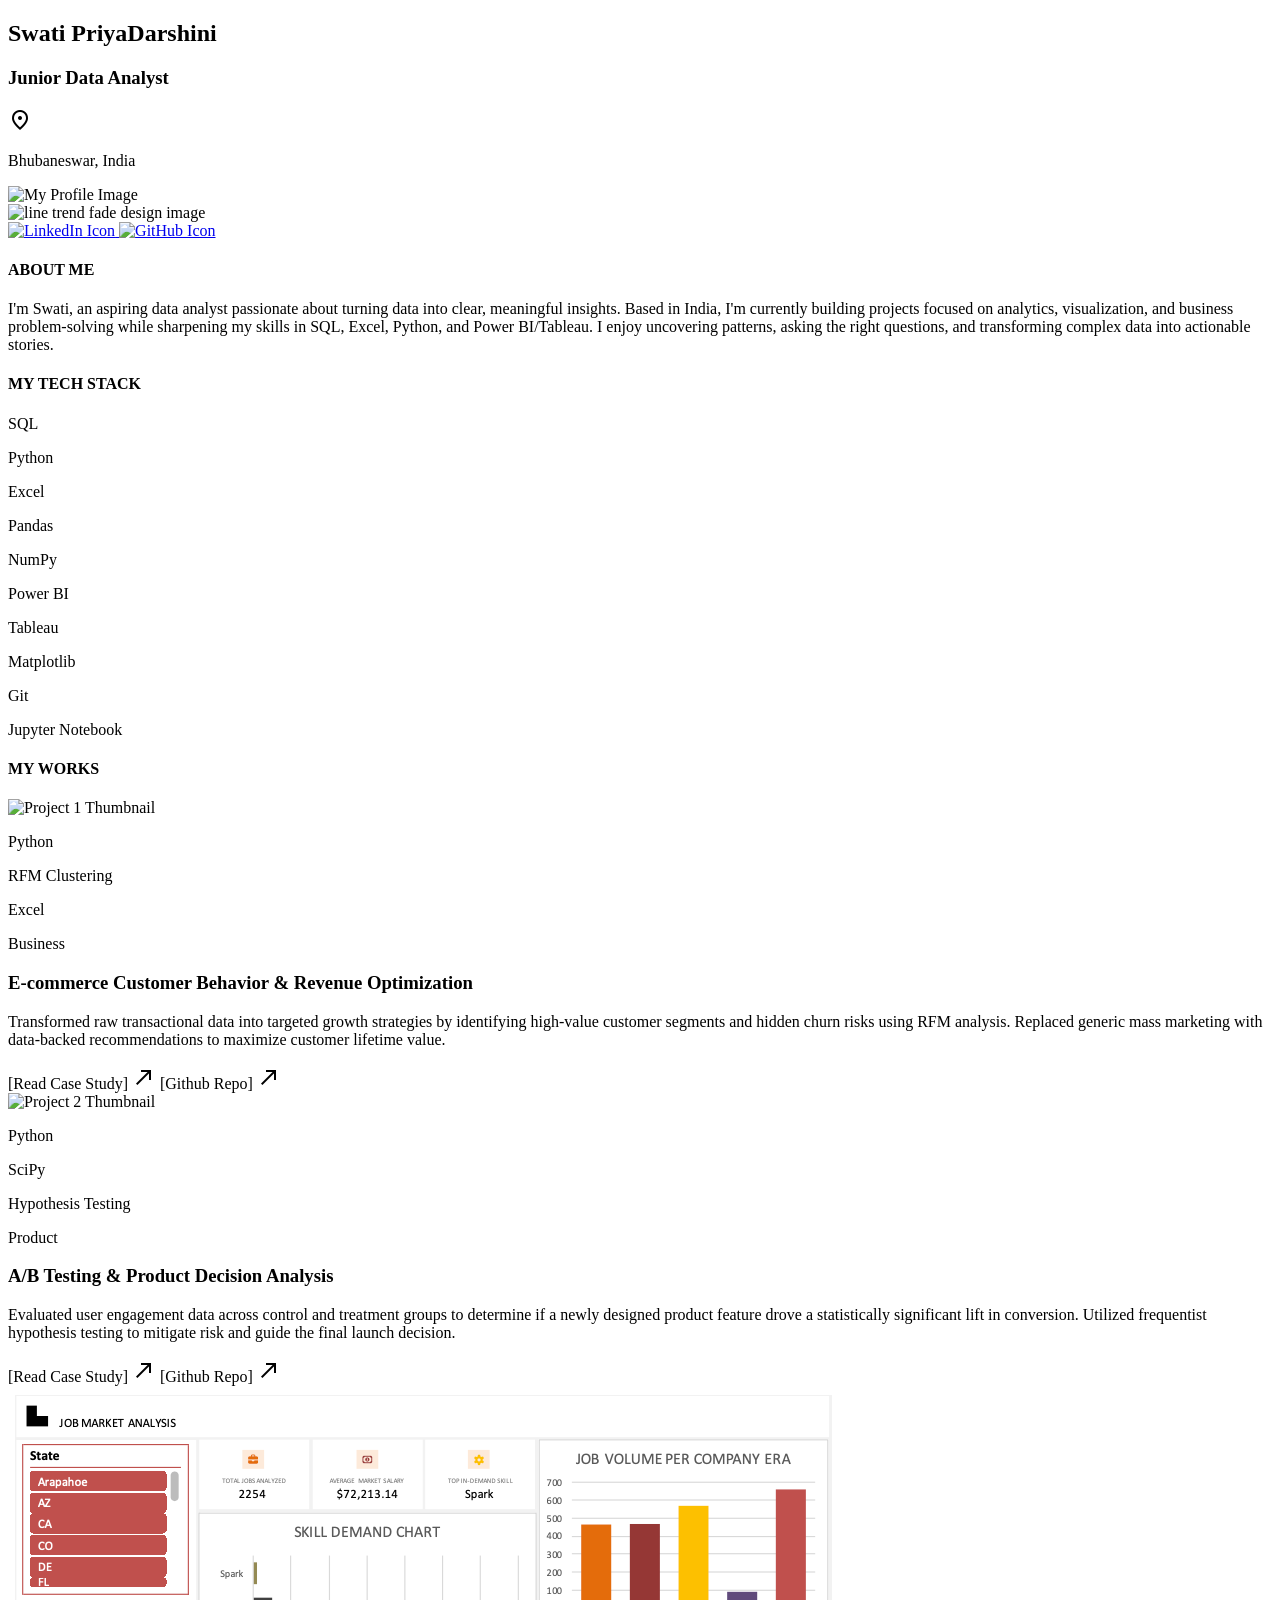
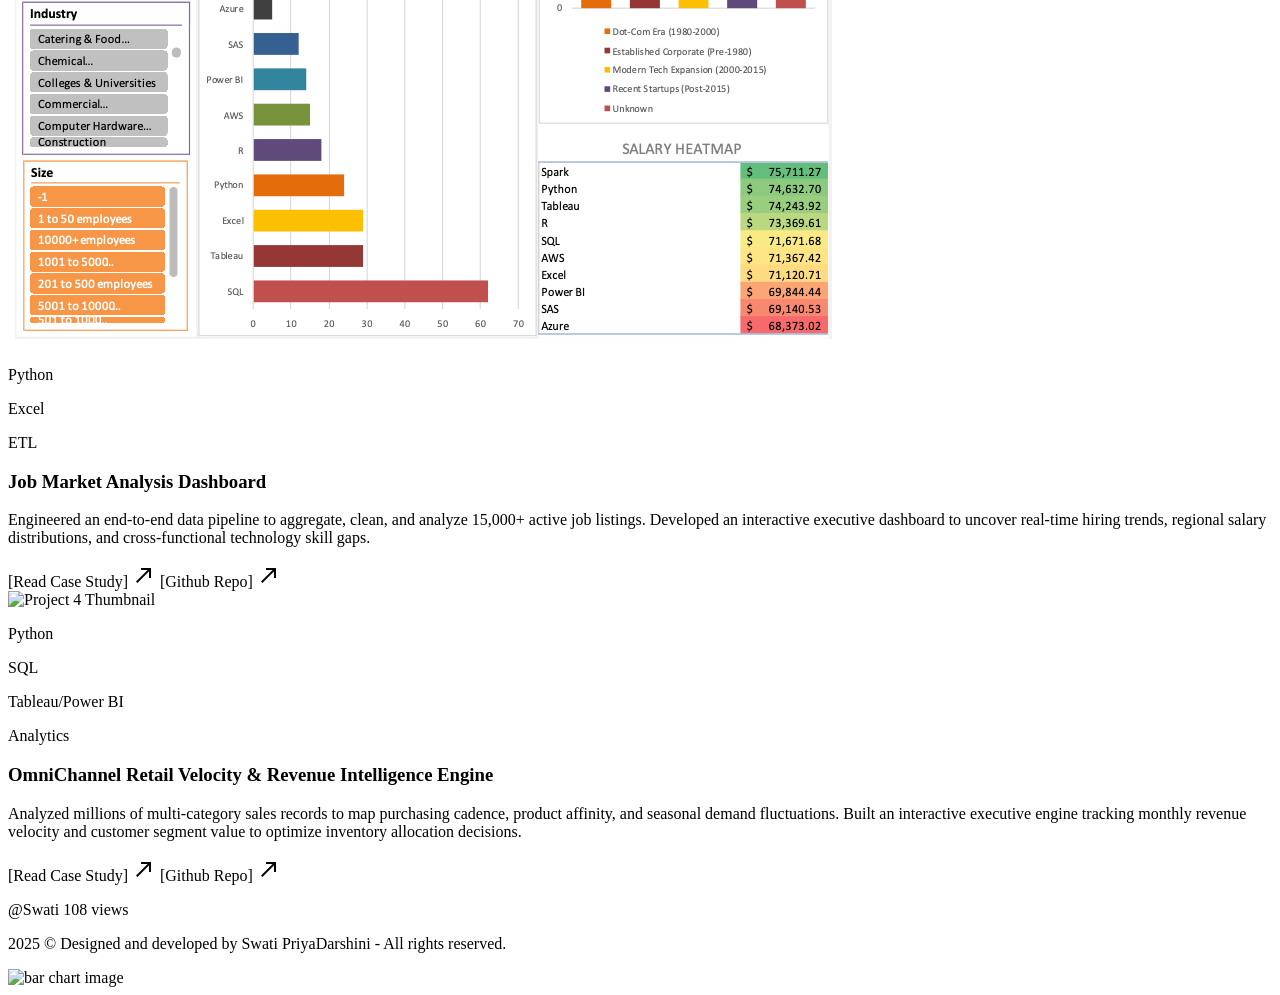
==== index.html @ 1c578d5c "added/updated files" ====
<!DOCTYPE html>
<html lang="en">
<head>
    <meta charset="UTF-8" />
    <meta name="viewport" content="width=device-width, initial-scale=1.0" />
    <title>Swati PriyaDarshini | Data Analyst</title>

    <!-- Google Fonts link for icons -->
    <link href="https://fonts.googleapis.com/css2?family=Material+Symbols+Outlined" rel="stylesheet" />

    <!-- Google Fonts -->
    <link rel="preconnect" href="https://fonts.googleapis.com">
    <link rel="preconnect" href="https://fonts.gstatic.com" crossorigin>
    <link href="https://fonts.googleapis.com/css2?family=Inter:wght@300;400;500;600;700;800&display=swap" rel="stylesheet">


    <!-- CSS -->
    <link rel="stylesheet" href="css/style.css" />
</head>
<body>
    <div class = "content-wrapper">

        <!-- HERO and PROFILE SECTIONS -->
        <section class = "profile-section">
            <div class = "background-container"></div>
            <div class = "profile-container">
                <div class = "profile-info">
                    <h2 class = "my-name">Swati PriyaDarshini</h2>
                    <h3 class = "my-position">Junior Data Analyst</h3>
                    <div class = "location-container">
                        <span class="material-symbols-outlined">location_on</span>
                        <p>Bhubaneswar, India</p>
                    </div>
                </div>

                <div class="profile-image-wrapper">
                    <img class="profile-image" src="assets/images/profile.png" alt="My Profile Image">
                    <div class="login-status-dot"></div>
                </div>
                
                <img class="faded-line-plot" src="assets/images/line-trend-design.png" alt="line trend fade design image">
                
                <div class = "socials-container">
                    <a href="https://linkedin.com" class="linkedin-icon" target="_blank">
                        <img src="assets/icons/linkedin-brands-solid-full.svg" alt="LinkedIn Icon">
                    </a>
                    
                    <a href="https://github.com" class="github-icon" target="_blank">
                        <img src="assets/icons/github-brands-solid-full.svg" alt="GitHub Icon">
                    </a>
                </div>
            </div>
        </section>

        <div class = "spacing-rectangle-1"></div>

        <!-- ABOUT ME AND MY TECH STACK SECTION -->
        <section class = "about-me-section">
            <div class = "about-me-container"> 
                <h4>ABOUT ME</h4>
                <p>
                    I'm Swati, an aspiring data analyst passionate about turning data into clear, meaningful insights. 
                    Based in India, I'm currently building projects focused on analytics, visualization, and business 
                    problem-solving while sharpening my skills in SQL, Excel, Python, and Power BI/Tableau. I enjoy 
                    uncovering patterns, asking the right questions, and transforming complex data into actionable stories.
                </p>
            </div>

            <div class = "my-tech-stack-container">
                <h4>MY TECH STACK</h4>
                <div>
                    <p class = "tech-stack-tag ts1">SQL</p>
                    <p class = "tech-stack-tag ts2">Python</p>
                    <p class = "tech-stack-tag ts3">Excel</p>
                    <p class = "tech-stack-tag ts4">Pandas</p>
                    <p class = "tech-stack-tag ts5">NumPy</p>
                    <p class = "tech-stack-tag ts6">Power BI</p>
                    <p class = "tech-stack-tag ts7">Tableau</p>
                    <p class = "tech-stack-tag ts8">Matplotlib</p>
                    <p class = "tech-stack-tag ts9">Git</p>
                    <p class = "tech-stack-tag ts10">Jupyter Notebook</p>
                </div>
            </div>
        </section>

        <!-- MY WORKS/PROJECTS SECTION -->
         <section class = "my-works-section">
            <div class = "section-header-rectangle">
                <h4>MY WORKS</h4>
            </div>
            <div class = "projects-display-container">
                <div class = "project-card project-1">
                    <img class = "project-thumbnail" src = "assets/images/thumbnail-01.png" alt = "Project 1 Thumbnail">
                    <div class = "tags-container">
                        <p class = "tag">Python</p>
                        <p class = "tag">RFM Clustering</p>
                        <p class = "tag">Excel</p>
                        <p class = "tag">Business</p>
                    </div>
                    <div class = "project-description-container">
                        <h3>E-commerce Customer Behavior & Revenue Optimization</h3>
                        <p>
                            Transformed raw transactional data into targeted growth strategies by identifying high-value 
                            customer segments and hidden churn risks using RFM analysis. Replaced generic mass marketing 
                            with data-backed recommendations to maximize customer lifetime value.
                        </p>
                    </div>
                    <div class = "project-links-container">
                        <a>
                            [Read Case Study]
                            <span class="material-symbols-outlined">call_made</span>
                        </a>
                        <a>
                            [Github Repo]
                            <span class="material-symbols-outlined">call_made</span>
                        </a>
                    </div>
                </div>

                <div class = "project-card project-2">
                    <img class = "project-thumbnail" src = "assets/images/thumbnail-02.png" alt = "Project 2 Thumbnail">
                    <div class = "tags-container">
                        <p class = "tag">Python</p>
                        <p class = "tag">SciPy</p>
                        <p class = "tag">Hypothesis Testing</p>
                        <p class = "tag">Product</p>
                    </div>
                    <div class = "project-description-container">
                        <h3>A/B Testing & Product Decision Analysis</h3>
                        <p>
                            Evaluated user engagement data across control and treatment groups to determine if a newly 
                            designed product feature drove a statistically significant lift in conversion. Utilized 
                            frequentist hypothesis testing to mitigate risk and guide the final launch decision.
                        </p>
                    </div>
                    <div class = "project-links-container">
                        <a>
                            [Read Case Study]
                            <span class="material-symbols-outlined">call_made</span>
                        </a>
                        <a>
                            [Github Repo]
                            <span class="material-symbols-outlined">call_made</span>
                        </a>
                    </div>
                </div>

                <div class = "project-card project-3">
                    <img class = "project-thumbnail" src = "assets/images/thumbnail-03.png" alt = "Project 3 Thumbnail">
                    <div class = "tags-container">
                        <p class = "tag">Python</p>
                        <p class = "tag">Excel</p>
                        <p class = "tag">ETL</p>
                    </div>
                    <div class = "project-description-container">
                        <h3>Job Market Analysis Dashboard</h3>
                        <p>
                            Engineered an end-to-end data pipeline to aggregate, clean, and analyze 15,000+ active job 
                            listings. Developed an interactive executive dashboard to uncover real-time hiring trends, 
                            regional salary distributions, and cross-functional technology skill gaps.
                        </p>
                    </div>
                    <div class = "project-links-container">
                        <a>
                            [Read Case Study]
                            <span class="material-symbols-outlined">call_made</span>
                        </a>
                        <a>
                            [Github Repo]
                            <span class="material-symbols-outlined">call_made</span>
                        </a>
                    </div>
                </div>

                <div class = "project-card project-4">
                    <img class = "project-thumbnail" src = "assets/images/thumbnail-04.png" alt = "Project 4 Thumbnail">
                    <div class = "tags-container">
                        <p class = "tag">Python</p>
                        <p class = "tag">SQL</p>
                        <p class = "tag">Tableau/Power BI</p>
                        <p class = "tag">Analytics</p>
                    </div>
                    <div class = "project-description-container">
                        <h3>OmniChannel Retail Velocity & Revenue Intelligence Engine</h3>
                        <p>
                            Analyzed millions of multi-category sales records to map purchasing cadence, product affinity, 
                            and seasonal demand fluctuations. Built an interactive executive engine tracking monthly revenue 
                            velocity and customer segment value to optimize inventory allocation decisions.
                        </p>
                    </div>
                    <div class = "project-links-container">
                        <a>
                            [Read Case Study]
                            <span class="material-symbols-outlined">call_made</span>
                        </a>
                        <a>
                            [Github Repo]
                            <span class="material-symbols-outlined">call_made</span>
                        </a>
                    </div>
                </div>
            </div>
        </section>

        <div class = "spacing-rectangle-2"></div>

        <footer>
            <div>
                <p>@Swati <span>108</span> views</p>
                <p>2025 © Designed and developed by Swati PriyaDarshini - All rights reserved.</p>       
            </div>     
            <img src = "assets/images/chart.png" alt = "bar chart image">
        </footer>

        <!-- JS -->
        <script src="js/script.js"></script>

    </div>  
</body>
</html>
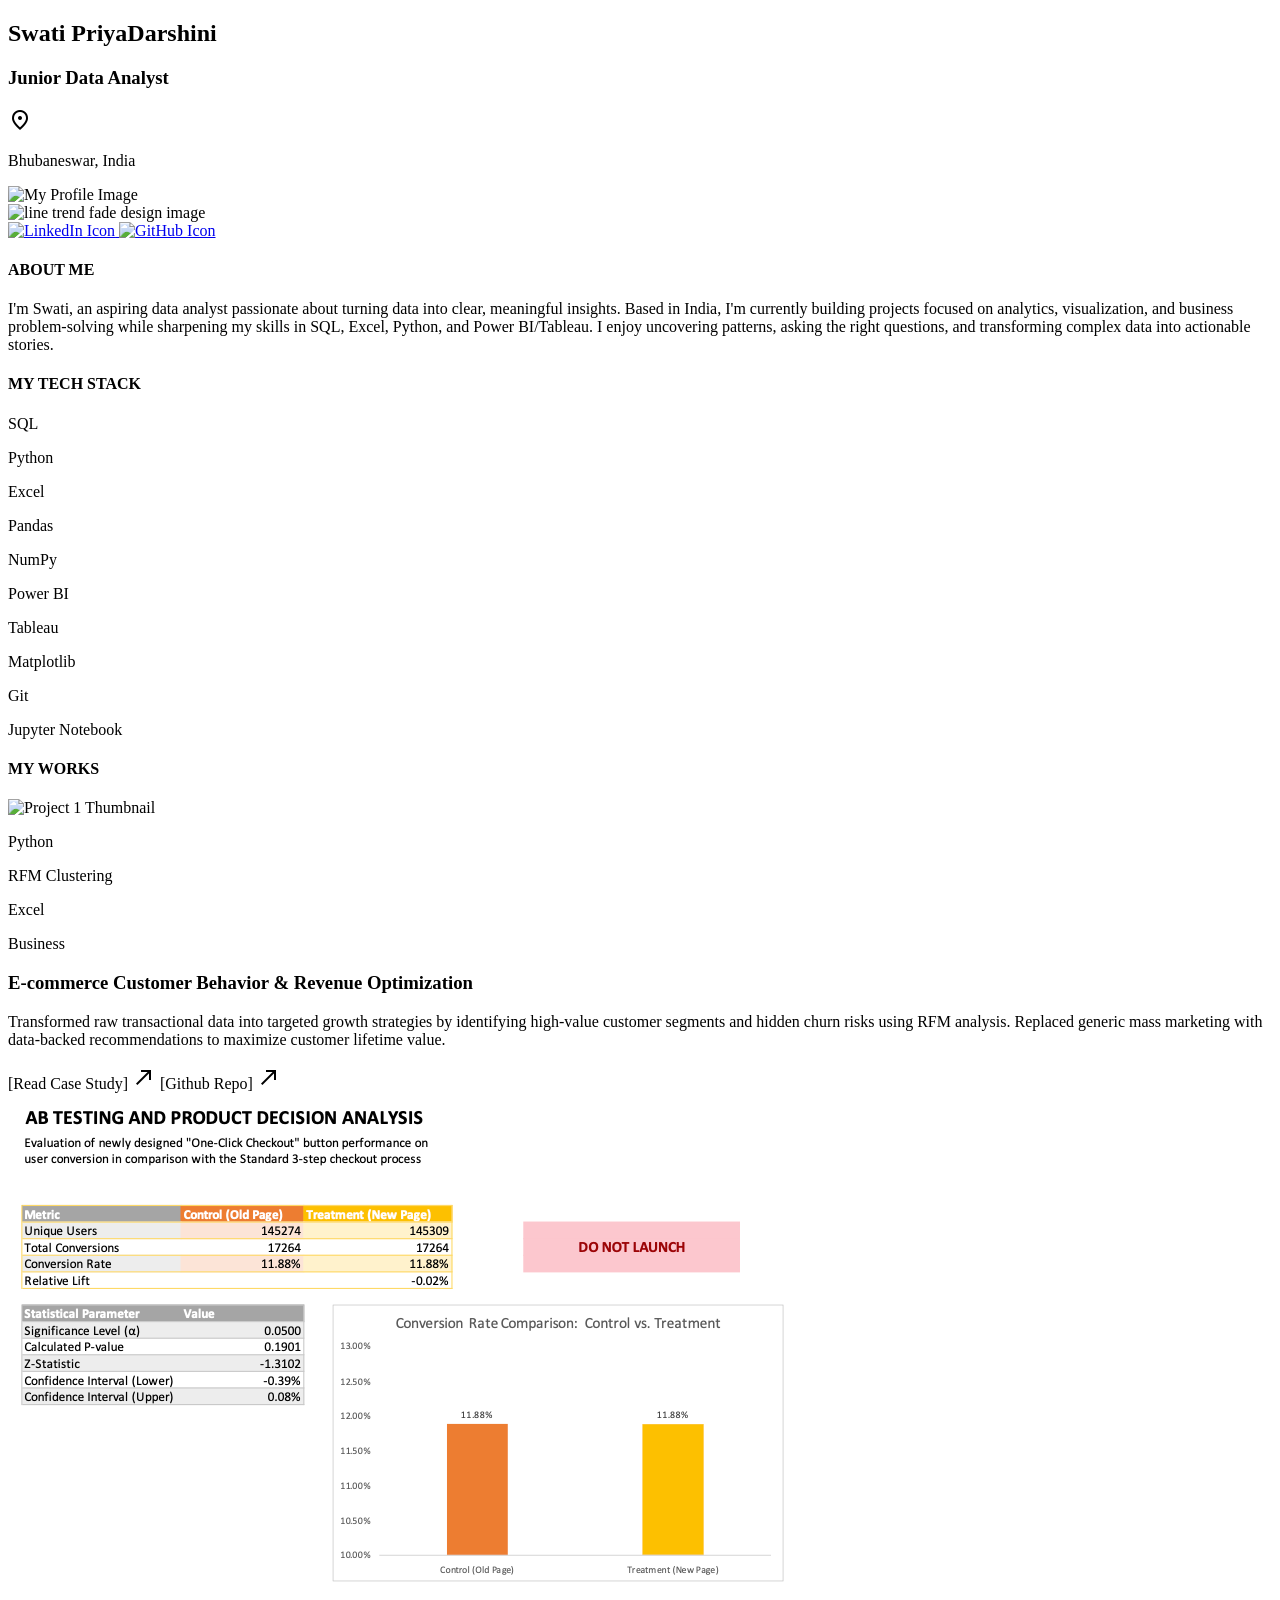
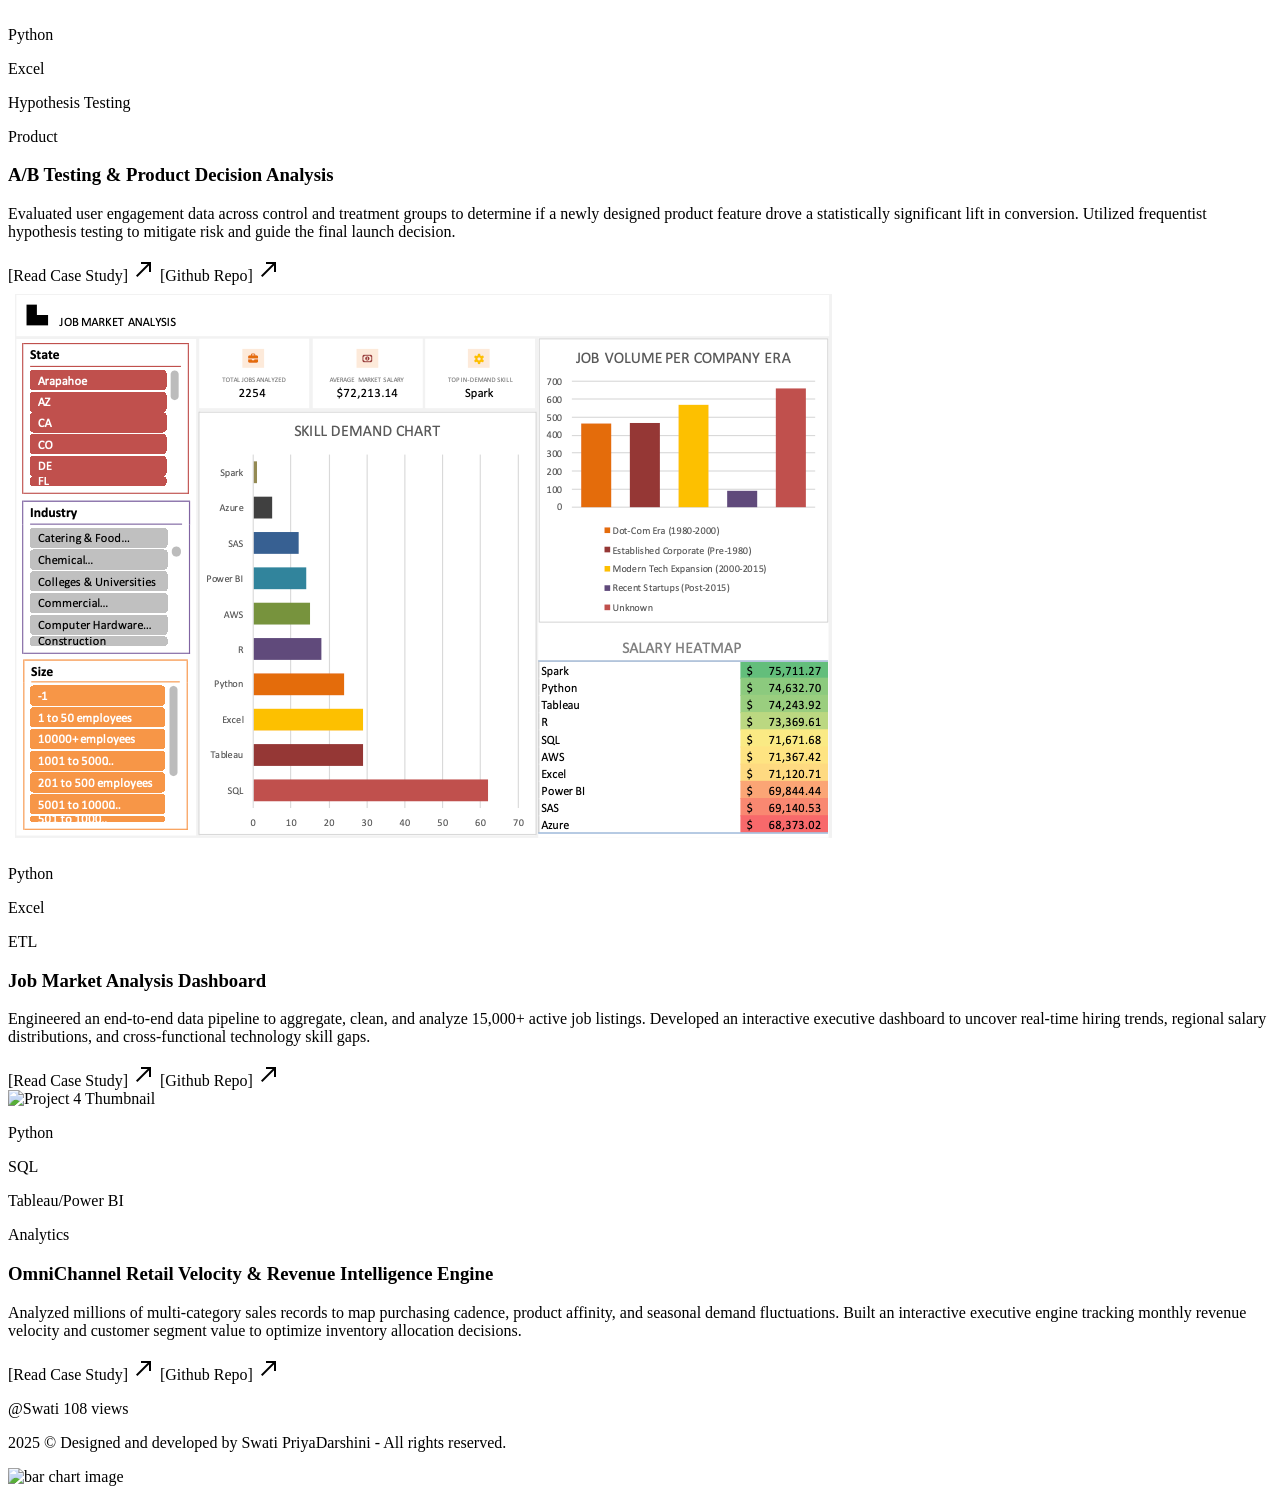
==== commit 0e78379f: "updated files" ====
--- a/index.html
+++ b/index.html
@@ -121,7 +121,7 @@
                     <img class = "project-thumbnail" src = "assets/images/thumbnail-02.png" alt = "Project 2 Thumbnail">
                     <div class = "tags-container">
                         <p class = "tag">Python</p>
-                        <p class = "tag">SciPy</p>
+                        <p class = "tag">Excel</p>
                         <p class = "tag">Hypothesis Testing</p>
                         <p class = "tag">Product</p>
                     </div>
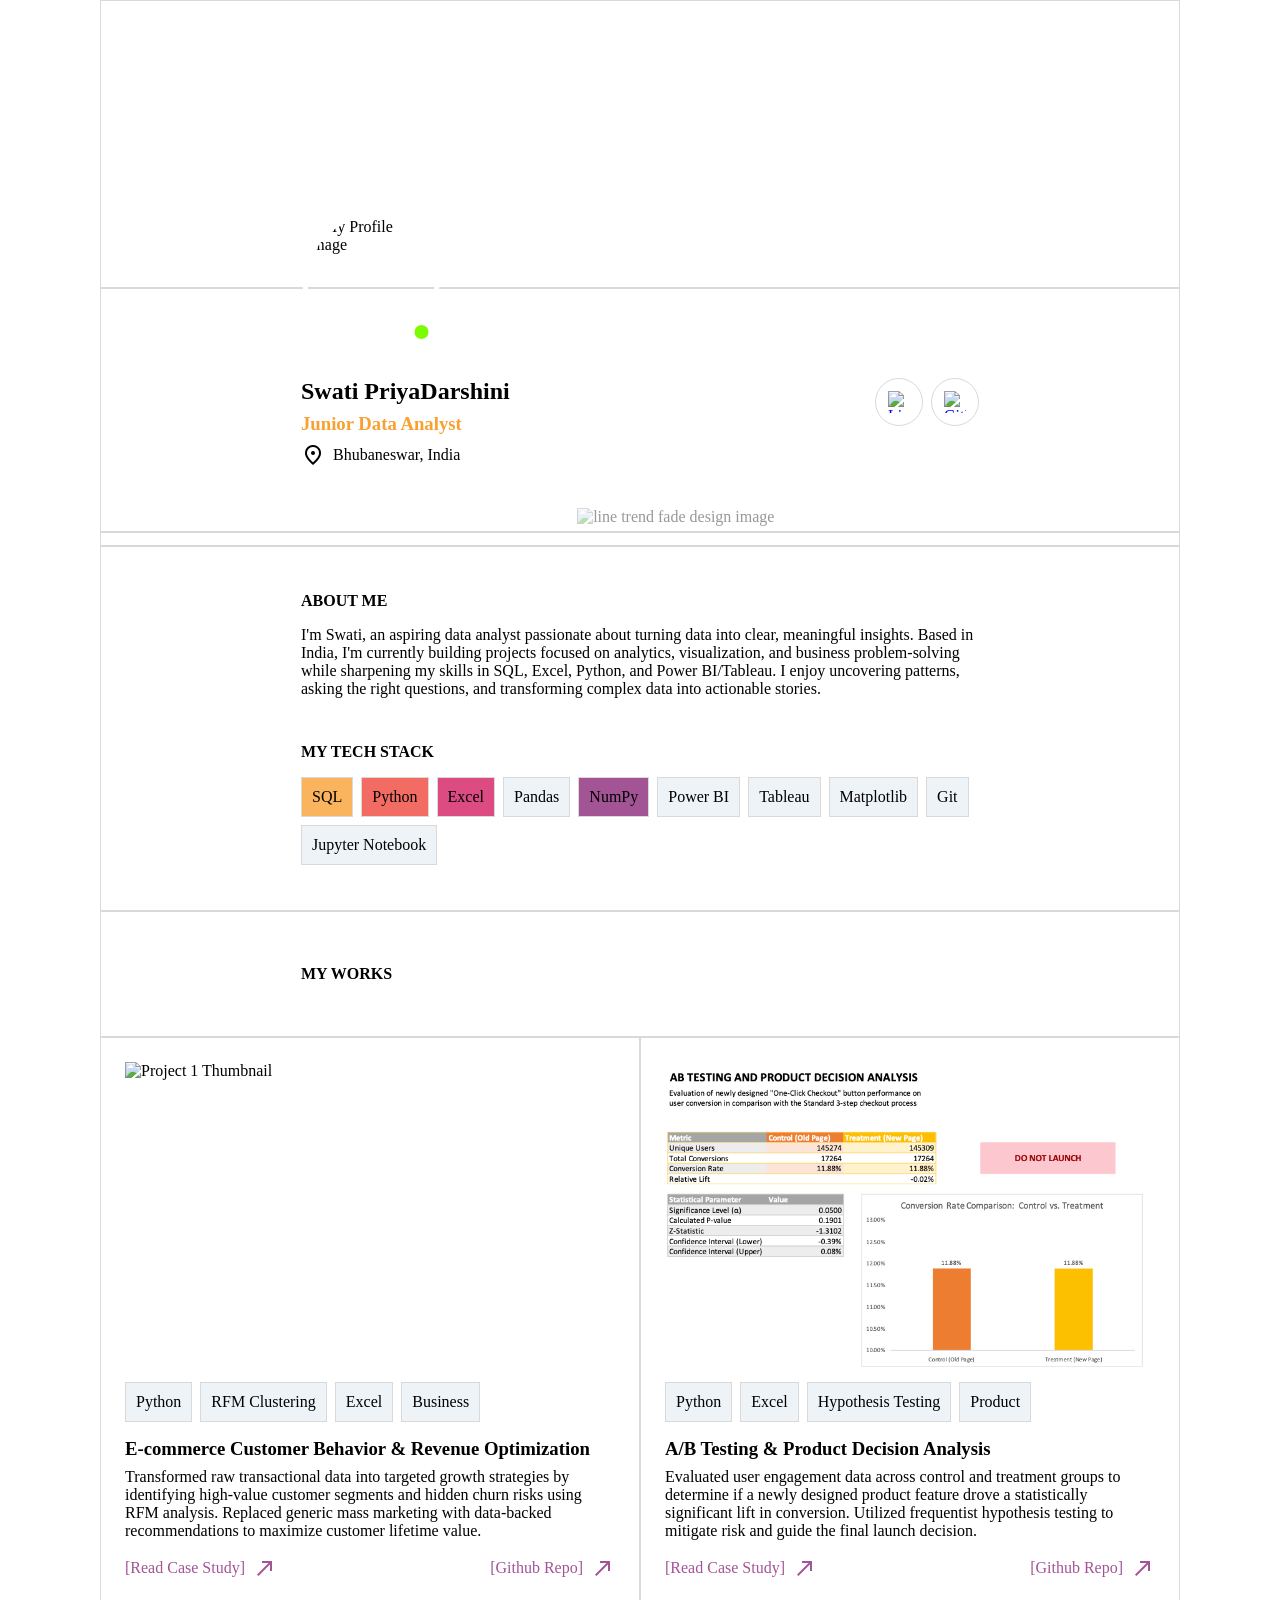
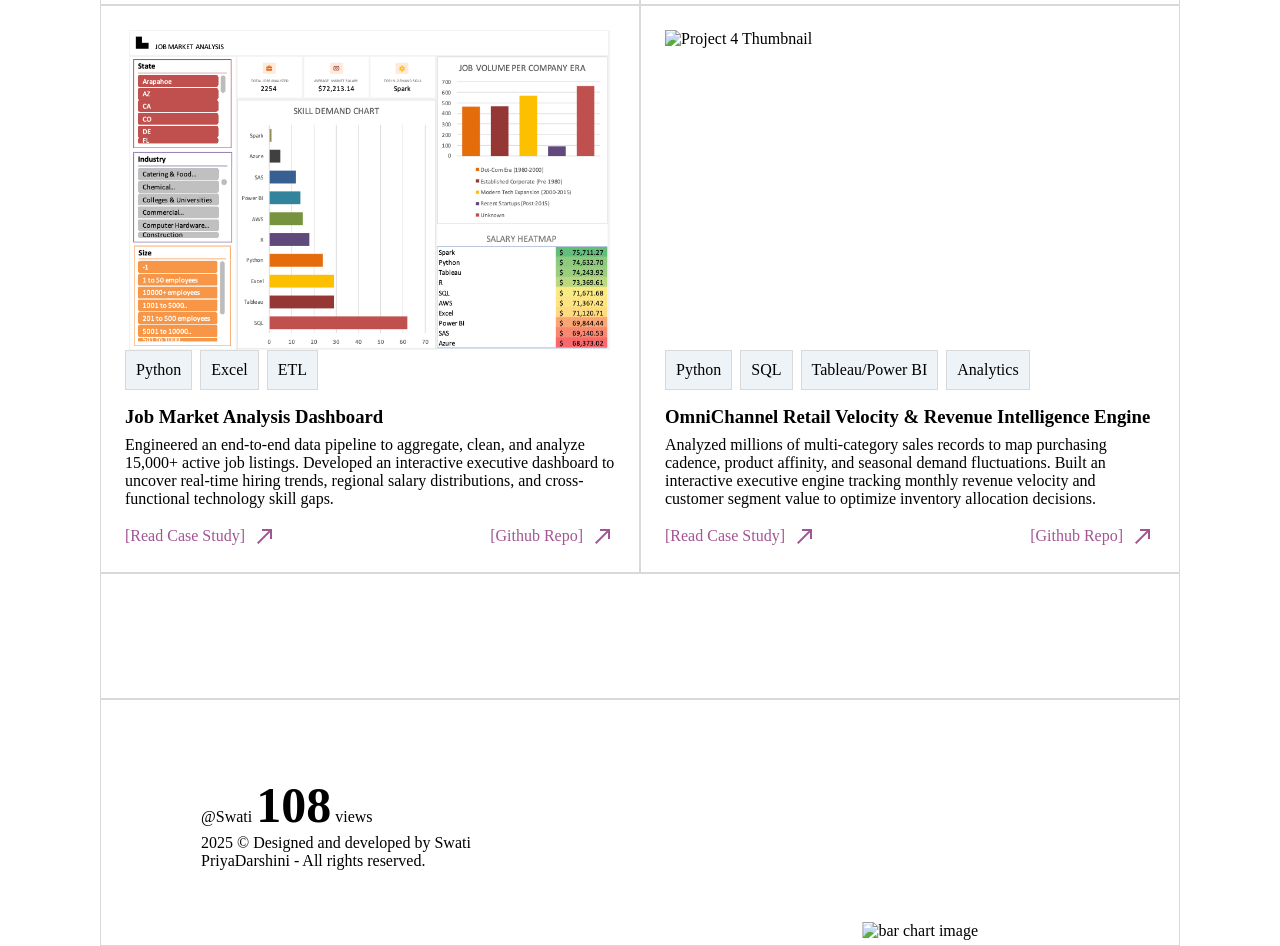
==== commit 6268e592: "updated files" ====
--- a/index.html
+++ b/index.html
@@ -106,11 +106,11 @@
                         </p>
                     </div>
                     <div class = "project-links-container">
-                        <a>
-                            [Read Case Study]
-                            <span class="material-symbols-outlined">call_made</span>
-                        </a>
-                        <a>
+                        <a href="case-study.html?id=1">
+                            [Read Case Study]
+                            <span class="material-symbols-outlined">call_made</span>
+                        </a>
+                        <a href = "https://github.com/saiswatipriya">
                             [Github Repo]
                             <span class="material-symbols-outlined">call_made</span>
                         </a>
@@ -134,11 +134,11 @@
                         </p>
                     </div>
                     <div class = "project-links-container">
-                        <a>
-                            [Read Case Study]
-                            <span class="material-symbols-outlined">call_made</span>
-                        </a>
-                        <a>
+                        <a href="case-study.html?id=2">
+                            [Read Case Study]
+                            <span class="material-symbols-outlined">call_made</span>
+                        </a>
+                        <a href = "https://github.com/saiswatipriya">
                             [Github Repo]
                             <span class="material-symbols-outlined">call_made</span>
                         </a>
@@ -161,11 +161,11 @@
                         </p>
                     </div>
                     <div class = "project-links-container">
-                        <a>
-                            [Read Case Study]
-                            <span class="material-symbols-outlined">call_made</span>
-                        </a>
-                        <a>
+                        <a href="case-study.html?id=3">
+                            [Read Case Study]
+                            <span class="material-symbols-outlined">call_made</span>
+                        </a>
+                        <a href = "https://github.com/saiswatipriya">
                             [Github Repo]
                             <span class="material-symbols-outlined">call_made</span>
                         </a>
@@ -189,11 +189,11 @@
                         </p>
                     </div>
                     <div class = "project-links-container">
-                        <a>
-                            [Read Case Study]
-                            <span class="material-symbols-outlined">call_made</span>
-                        </a>
-                        <a>
+                        <a href="case-study.html?id=4">
+                            [Read Case Study]
+                            <span class="material-symbols-outlined">call_made</span>
+                        </a>
+                        <a href = "https://github.com/saiswatipriya">
                             [Github Repo]
                             <span class="material-symbols-outlined">call_made</span>
                         </a>
--- a/css/style.css
+++ b/css/style.css
@@ -0,0 +1,509 @@
+
+* {
+    margin: 0;
+    padding: 0;
+    box-sizing: border-box;
+}
+
+html, body {
+    height: 100%;
+    width: 100%;
+}
+
+.content-wrapper {
+    width: calc(100% - 200px);
+    max-width: 1200px;
+    margin: 0 auto;
+}
+
+body {
+    display: flex;
+    flex-direction: column;
+    align-items: center;
+}
+
+.background-container {
+    position: relative; /* enabling positioning for child elements */
+    height: 288px;
+    width: 100%;
+    border: 1px solid #D9D9D9;
+    background-image: url('../assets/images/hero-image.png');
+    z-index: 1; /* ensuring it appears behind other elements */
+}
+
+/* HERO AND PROFILE SECTION STYLING */
+.profile-container {
+    position: relative; /* enabling positioning for child elements */
+    min-height: 244px;
+    border: 1px solid #D9D9D9;
+    padding-left: 200px;
+    padding-right: 200px;
+    display: flex;
+    justify-content: space-between;
+}
+
+/* profile image positioning and styling */
+.profile-image-wrapper {
+    position: absolute;
+    bottom: 75%;
+    left: 25%;
+    transform: translateX(-50%);
+    z-index: 3;
+}
+
+.profile-image {
+    width: 137px;
+    height: 137px;
+    border-radius: 50%;
+    border: 5px solid white;
+    object-fit: cover;
+    display: block;
+}
+
+.login-status-dot {
+    position: absolute;
+    right: 8px;
+    bottom: 8px;
+
+    width: 20px;
+    height: 20px;
+
+    border-radius: 50%;
+    background-color: lawngreen;
+    border: 3px solid white;
+
+    z-index: 4;
+}
+
+.faded-line-plot {
+    width: 600px;
+    height: auto;
+    position: absolute; 
+    bottom: 2%;
+    left: 72%;
+    transform: translateX(-50%);
+    z-index: 0;
+    opacity: 0.4;
+}
+
+/* profile infos */
+.profile-info {
+    margin-top: 88.5px;
+}
+.profile-info h2, .profile-info h3 {
+    margin-bottom: 8px;
+}
+.profile-info h3 {
+    color: #F9A030;
+}
+
+.location-container {
+    display: flex;
+    align-items: center;
+    gap: 8px;
+}
+
+/* socials links */
+.socials-container {
+    display: flex;
+    gap: 8px;
+    margin-top: 88.5px;
+}
+.linkedin-icon,
+.github-icon {
+    width: 48px;
+    height: 48px;
+    border: 1px solid #D9D9D9;
+    border-radius: 50%;
+
+    display: flex;
+    align-items: center;
+    justify-content: center;
+
+    cursor: pointer;
+    transition: 0.3s ease;
+    z-index: 2;
+}
+
+.linkedin-icon img,
+.github-icon img {
+    width: 22px;
+    height: 22px;
+    object-fit: contain;
+}
+
+.linkedin-icon:hover,
+.github-icon:hover {
+    background-color: #EEF3F7;
+    transform: translateY(-2px);
+}
+
+/* SMALL RECTANGLE */
+.spacing-rectangle-1 {
+    height: 14px;
+    border: 1px solid #D9D9D9;
+}
+
+
+/* ABOUT ME AND TECH STACK SECTION STYLING */
+.about-me-section {
+    padding-left: 200px;
+    padding-right: 200px;
+    padding-top: 45px;
+    padding-bottom: 45px;
+    border: 1px solid #D9D9D9;
+}
+
+.my-tech-stack-container {
+    margin-top: 45px;
+}
+
+.about-me-section h4, .my-tech-stack-container h4 {
+    margin-bottom: 16px;
+}
+
+.my-tech-stack-container div {
+    display: flex;
+    gap: 8px;
+    flex-wrap: wrap;
+}
+
+.tech-stack-tag {
+    padding: 10px;
+    border: 1px solid #D9D9D9;
+}
+.ts1 {
+    background-color: #FAB45D;
+}
+.ts2 {
+    background-color: #F26C64;
+}
+.ts3 {
+    background-color: #DC4C83;
+}
+.ts5 {
+    background-color: #A35495;
+}
+.ts4, .ts6, .ts7, .ts8, .ts9, .ts10 {
+    background-color: #EEF3F7;
+}
+
+
+/* MY WORKS SECTION STYLING */
+.section-header-rectangle {
+    height: 126px;
+    border: 1px solid #D9D9D9;
+    display: flex;
+    align-items: center;
+    padding-left: 200px;
+    padding-right: 200px;
+}
+
+.projects-display-container {
+    display: grid;
+    grid-template-columns: repeat(2, 1fr);
+
+}
+
+/* thumbnail styling */
+.projects-display-container .project-thumbnail {
+    width: 100%;
+    height: 320px;
+    object-fit: cover;
+    display: block;
+}
+
+.project-card {
+    border: 1px solid #D9D9D9;
+    padding: 24px;
+}
+
+/* tags container and tag styling */
+.tags-container {
+    display: flex;
+    gap: 8px;
+    flex-wrap: wrap;
+}
+.tag {
+    padding: 10px;
+    border: 1px solid #D9D9D9;
+    background-color: #EEF3F7;
+}
+
+/* description styling */
+.project-description-container {
+    margin-top: 16px;
+}
+.project-description-container h3 {
+    margin-bottom: 8px;
+}
+
+/* links container styling */
+.project-links-container {
+    display: flex;
+    justify-content: space-between;
+    margin-top: 16px;
+}
+.project-links-container a {
+    display: flex;
+    align-items: center;
+    gap: 8px;
+    text-decoration: none;
+    cursor: pointer;
+    color: #A35495
+}
+
+/* spacing rectangle 2 */
+.spacing-rectangle-2 {
+    height: 126px;
+    border: 1px solid #D9D9D9;
+}
+
+/* FOOTER STYLING */
+footer {
+    position: relative;
+    height: 247px;
+    border: 1px solid #D9D9D9;
+    display: flex;
+    align-items: center;
+    padding-left: 100px;
+}
+footer div {
+    width: 289px;
+    text-wrap: wrap;
+}
+footer div span {
+    font-weight: bolder;
+    font-size: 50px;
+}
+footer img {
+    position: absolute; 
+    bottom: 2%;
+    left: 76%;
+    transform: translateX(-50%);
+}
+
+/* CASE STUDY PAGE STYLING */
+.case-study-wrapper {
+    padding-top: 40px;
+}
+.case-study-header {
+    border: 1px solid #D9D9D9;
+    padding: 40px;
+    margin-bottom: 24px;
+}
+.back-link {
+    display: flex;
+    align-items: center;
+    gap: 8px;
+    text-decoration: none;
+    color: #A35495;
+    margin-bottom: 16px;
+}
+.project-title {
+    margin-bottom: 16px;
+}
+.case-study-content {
+    border: 1px solid #D9D9D9;
+    padding: 40px;
+    margin-bottom: 24px;
+}
+.case-study-content h3 {
+    margin: 24px 0 16px;
+}
+.case-study-content p, .case-study-content ol {
+    line-height: 1.7;
+    margin-bottom: 16px;
+}
+.case-study-content ol {
+    padding-left: 20px;
+}
+
+/* =========================
+   RESPONSIVE DESIGN
+========================= */
+
+/* TABLETS */
+@media screen and (max-width: 1024px) {
+
+    .content-wrapper {
+        width: calc(100% - 60px);
+    }
+
+    .profile-container,
+    .about-me-section,
+    .section-header-rectangle {
+        padding-left: 80px;
+        padding-right: 80px;
+    }
+
+    .profile-image {
+        left: 18%;
+    }
+
+    .faded-line-plot {
+        width: 400px;
+        left: 70%;
+    }
+
+    .projects-display-container {
+        grid-template-columns: 1fr;
+    }
+
+    footer {
+        padding-left: 60px;
+    }
+
+    footer img {
+        width: 250px;
+        left: 75%;
+    }
+}
+
+
+/* MOBILE */
+@media screen and (max-width: 768px) {
+
+    .content-wrapper {
+        width: calc(100% - 30px);
+    }
+
+    /* HERO SECTION */
+    .background-container {
+        height: 180px;
+        background-position: center;
+        background-size: cover;
+    }
+
+    .profile-container {
+        height: auto;
+        padding: 100px 24px 40px;
+        flex-direction: column;
+        align-items: center;
+        text-align: center;
+        gap: 24px;
+    }
+
+    .profile-image-wrapper {
+        left: 50%;
+        bottom: 85%;
+    }
+    
+    .profile-image {
+        width: 110px;
+        height: 110px;
+    }
+
+    .profile-info {
+        margin-top: 0;
+    }
+
+    .location-container {
+        justify-content: center;
+    }
+
+    .socials-container {
+        margin-top: 0;
+    }
+
+    .faded-line-plot {
+        width: 260px;
+        left: 50%;
+        bottom: 0;
+        opacity: 0.2;
+    }
+
+    /* ABOUT SECTION */
+    .about-me-section {
+        padding: 32px 24px;
+    }
+
+    /* SECTION HEADER */
+    .section-header-rectangle {
+        height: 90px;
+        padding-left: 24px;
+        padding-right: 24px;
+    }
+
+    /* PROJECTS */
+    .projects-display-container {
+        grid-template-columns: 1fr;
+    }
+
+    .project-card {
+        padding: 18px;
+    }
+
+    .projects-display-container .project-thumbnail {
+        height: auto;
+        object-fit: cover;
+    }
+
+    .project-links-container {
+        flex-direction: column;
+        gap: 12px;
+        align-items: flex-start;
+    }
+
+    /* FOOTER */
+    footer {
+        height: auto;
+        padding: 40px 24px;
+        flex-direction: column;
+        align-items: flex-start;
+        overflow: hidden;
+    }
+
+    footer div {
+        width: 100%;
+    }
+
+    footer div span {
+        font-size: 36px;
+    }
+
+    footer img {
+        position: static;
+        transform: none;
+        width: 180px;
+        margin-top: 24px;
+        align-self: center;
+    }
+}
+
+
+/* SMALL MOBILE */
+@media screen and (max-width: 480px) {
+
+    .my-name {
+        font-size: 28px;
+    }
+
+    .my-position {
+        font-size: 18px;
+    }
+
+    .about-me-section p,
+    .project-description-container p {
+        font-size: 14px;
+        line-height: 1.7;
+    }
+
+    .project-description-container h3 {
+        font-size: 18px;
+    }
+
+    .tech-stack-tag,
+    .tag {
+        font-size: 12px;
+        padding: 8px;
+    }
+
+    .project-links-container a {
+        font-size: 14px;
+    }
+
+    footer div span {
+        font-size: 28px;
+    }
+}
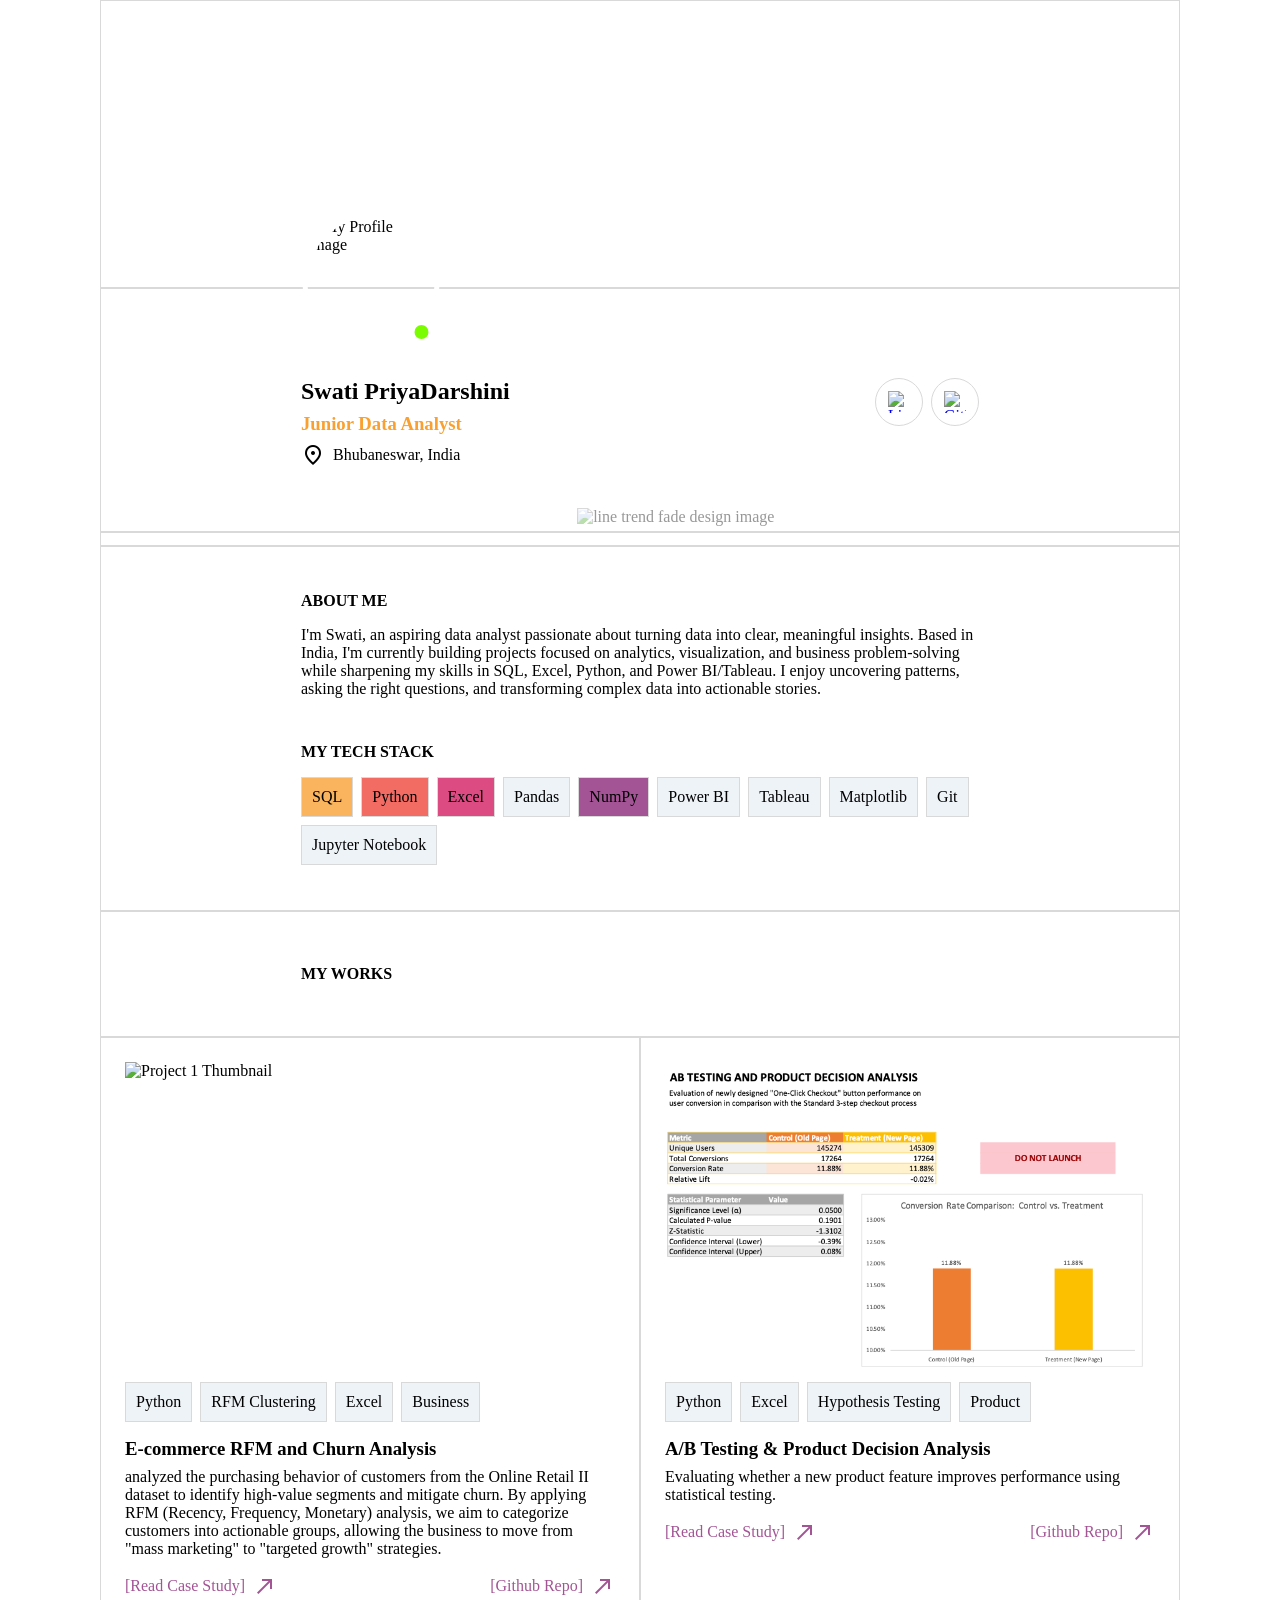
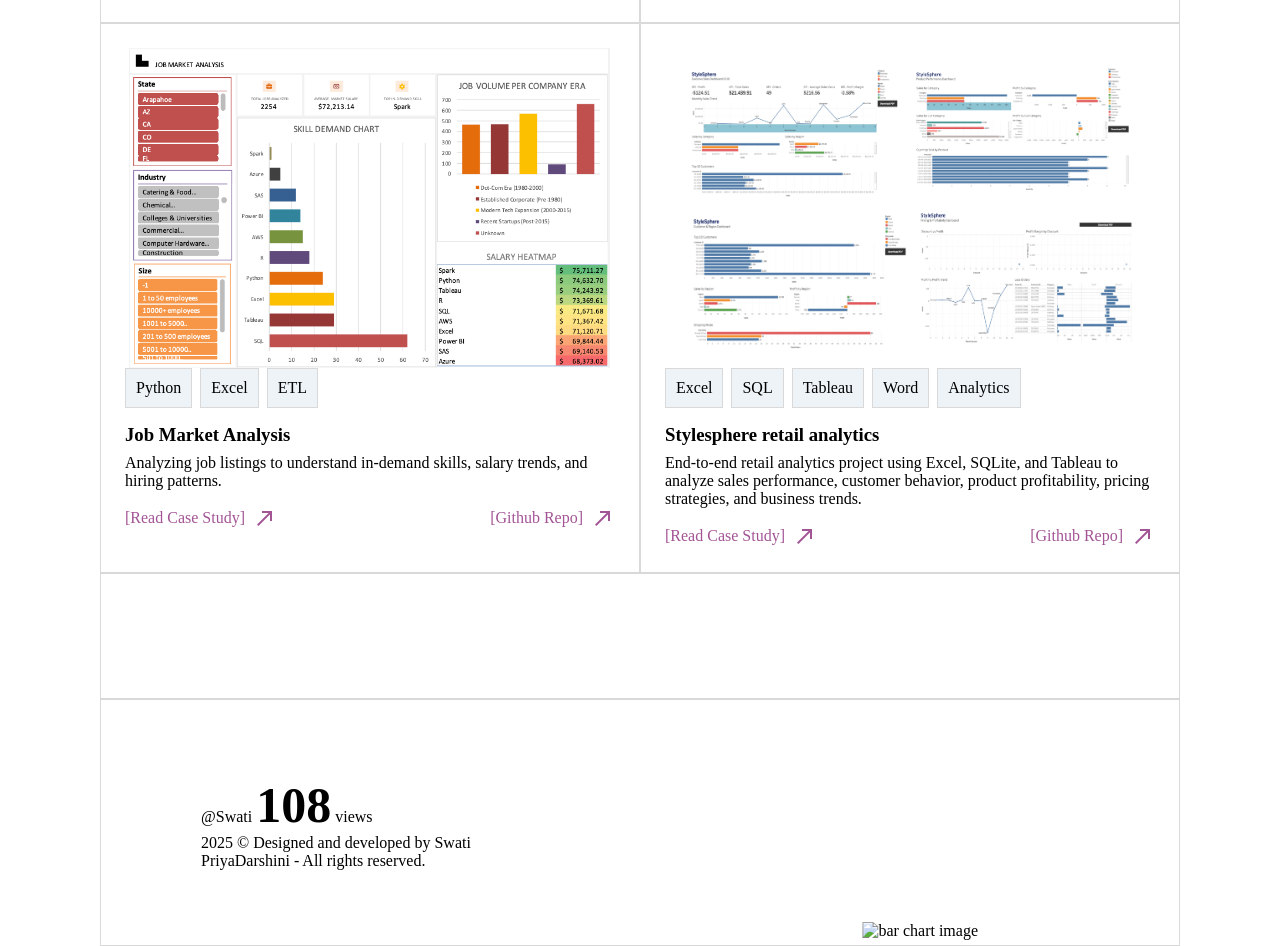
==== commit df70aaf7: "updated files" ====
--- a/index.html
+++ b/index.html
@@ -45,7 +45,7 @@
                         <img src="assets/icons/linkedin-brands-solid-full.svg" alt="LinkedIn Icon">
                     </a>
                     
-                    <a href="https://github.com" class="github-icon" target="_blank">
+                    <a href="https://github.com/saiswatipriya" class="github-icon" target="_blank">
                         <img src="assets/icons/github-brands-solid-full.svg" alt="GitHub Icon">
                     </a>
                 </div>
@@ -98,11 +98,12 @@
                         <p class = "tag">Business</p>
                     </div>
                     <div class = "project-description-container">
-                        <h3>E-commerce Customer Behavior & Revenue Optimization</h3>
-                        <p>
-                            Transformed raw transactional data into targeted growth strategies by identifying high-value 
-                            customer segments and hidden churn risks using RFM analysis. Replaced generic mass marketing 
-                            with data-backed recommendations to maximize customer lifetime value.
+                        <h3>E-commerce RFM and Churn Analysis</h3>
+                        <p>
+                            analyzed the purchasing behavior of customers from the Online Retail II dataset 
+                            to identify high-value segments and mitigate churn. By applying RFM (Recency, Frequency, Monetary) 
+                            analysis, we aim to categorize customers into actionable groups, allowing the business to move from 
+                            "mass marketing" to "targeted growth" strategies.
                         </p>
                     </div>
                     <div class = "project-links-container">
@@ -110,7 +111,7 @@
                             [Read Case Study]
                             <span class="material-symbols-outlined">call_made</span>
                         </a>
-                        <a href = "https://github.com/saiswatipriya">
+                        <a href = "https://github.com/saiswatipriya/E-Commerce-RFM-and-Churn-Analysis">
                             [Github Repo]
                             <span class="material-symbols-outlined">call_made</span>
                         </a>
@@ -128,9 +129,7 @@
                     <div class = "project-description-container">
                         <h3>A/B Testing & Product Decision Analysis</h3>
                         <p>
-                            Evaluated user engagement data across control and treatment groups to determine if a newly 
-                            designed product feature drove a statistically significant lift in conversion. Utilized 
-                            frequentist hypothesis testing to mitigate risk and guide the final launch decision.
+                            Evaluating whether a new product feature improves performance using statistical testing.
                         </p>
                     </div>
                     <div class = "project-links-container">
@@ -138,7 +137,7 @@
                             [Read Case Study]
                             <span class="material-symbols-outlined">call_made</span>
                         </a>
-                        <a href = "https://github.com/saiswatipriya">
+                        <a href = "https://github.com/saiswatipriya/AB-Testing-Product-Decision-Analysis">
                             [Github Repo]
                             <span class="material-symbols-outlined">call_made</span>
                         </a>
@@ -153,11 +152,10 @@
                         <p class = "tag">ETL</p>
                     </div>
                     <div class = "project-description-container">
-                        <h3>Job Market Analysis Dashboard</h3>
-                        <p>
-                            Engineered an end-to-end data pipeline to aggregate, clean, and analyze 15,000+ active job 
-                            listings. Developed an interactive executive dashboard to uncover real-time hiring trends, 
-                            regional salary distributions, and cross-functional technology skill gaps.
+                        <h3>Job Market Analysis</h3>
+                        <p>
+                            Analyzing job listings to understand in-demand skills, 
+                            salary trends, and hiring patterns.
                         </p>
                     </div>
                     <div class = "project-links-container">
@@ -165,7 +163,7 @@
                             [Read Case Study]
                             <span class="material-symbols-outlined">call_made</span>
                         </a>
-                        <a href = "https://github.com/saiswatipriya">
+                        <a href = "https://github.com/saiswatipriya/Job-Market-Analysis">
                             [Github Repo]
                             <span class="material-symbols-outlined">call_made</span>
                         </a>
@@ -175,17 +173,18 @@
                 <div class = "project-card project-4">
                     <img class = "project-thumbnail" src = "assets/images/thumbnail-04.png" alt = "Project 4 Thumbnail">
                     <div class = "tags-container">
-                        <p class = "tag">Python</p>
+                        <p class = "tag">Excel</p>
                         <p class = "tag">SQL</p>
-                        <p class = "tag">Tableau/Power BI</p>
+                        <p class = "tag">Tableau</p>
+                        <p class = "tag">Word</p>
                         <p class = "tag">Analytics</p>
                     </div>
                     <div class = "project-description-container">
-                        <h3>OmniChannel Retail Velocity & Revenue Intelligence Engine</h3>
-                        <p>
-                            Analyzed millions of multi-category sales records to map purchasing cadence, product affinity, 
-                            and seasonal demand fluctuations. Built an interactive executive engine tracking monthly revenue 
-                            velocity and customer segment value to optimize inventory allocation decisions.
+                        <h3>Stylesphere retail analytics</h3>
+                        <p>
+                            End-to-end retail analytics project using Excel, SQLite, and Tableau 
+                            to analyze sales performance, customer behavior, product profitability, 
+                            pricing strategies, and business trends.
                         </p>
                     </div>
                     <div class = "project-links-container">
@@ -193,7 +192,7 @@
                             [Read Case Study]
                             <span class="material-symbols-outlined">call_made</span>
                         </a>
-                        <a href = "https://github.com/saiswatipriya">
+                        <a href = "https://github.com/saiswatipriya/stylesphere-retail-analytics">
                             [Github Repo]
                             <span class="material-symbols-outlined">call_made</span>
                         </a>
